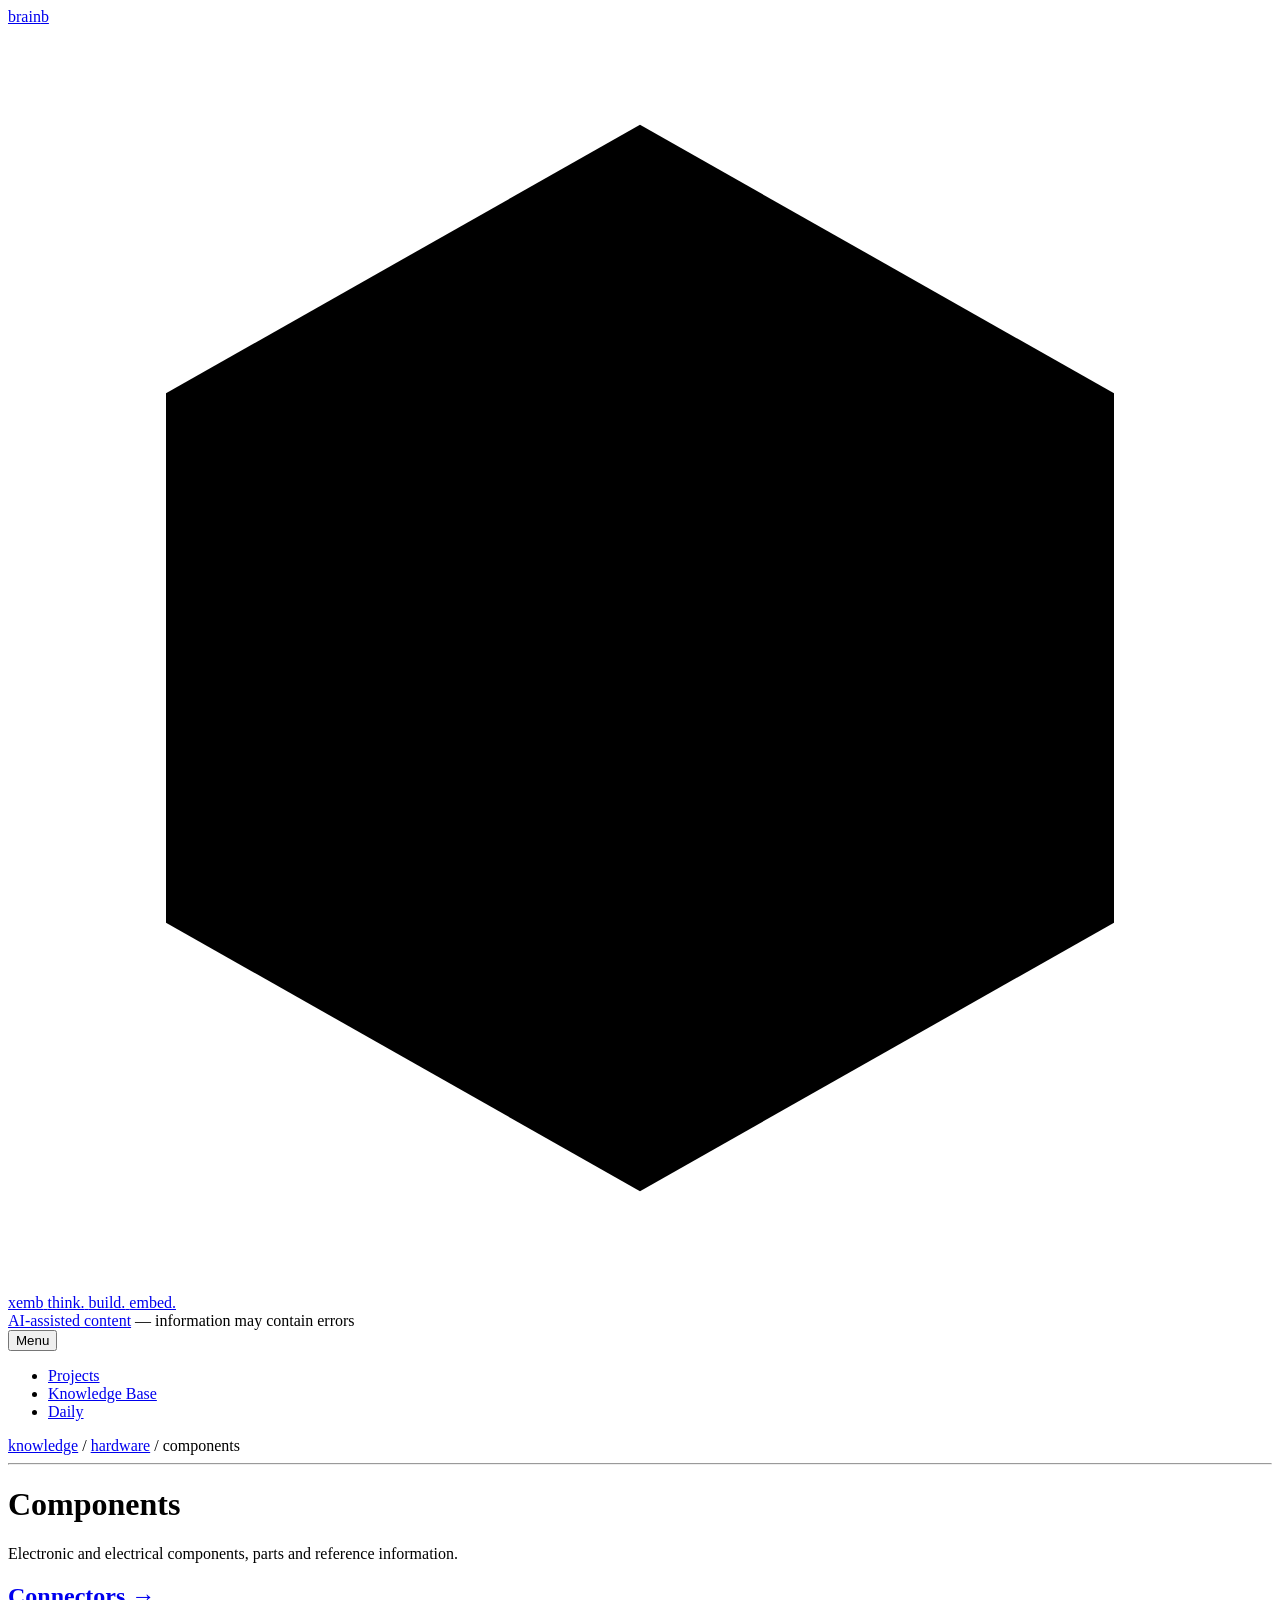
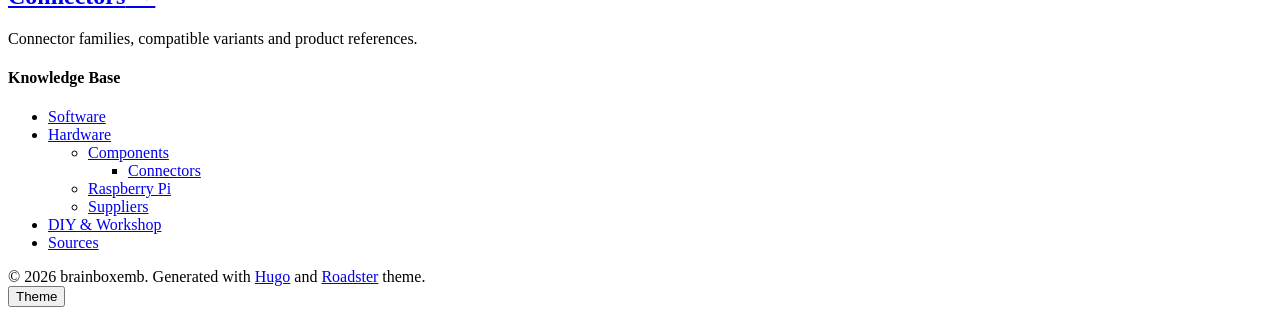
==== knowledge/hardware/components/index.html @ 5c644082 "deploy: brainboxemb/site.notes2-src.PRV@27dddedc97520320714e5d5bba811ba046054ae1" ====
<!doctype html><html class=no-js lang=en><head><meta charset=UTF-8><meta name=viewport content="width=device-width,initial-scale=1"><title>Components - brainboxemb</title><script>(function(e,t){e[t]=e[t].replace("no-js","js")})(document.documentElement,"className")</script><script>(function(e,t){var n,s="roadster-theme";try{n=e.localStorage.getItem(s)}catch{}n!=="dark"&&n!=="light"&&(n=e.matchMedia&&e.matchMedia("(prefers-color-scheme: dark)").matches?"dark":"light"),t.documentElement.setAttribute("data-theme",n)})(window,document)</script><meta name=description content><link rel=alternate type=application/rss+xml href=/notes/knowledge/hardware/components/index.xml title=brainboxemb><link rel="shortcut icon" href=/notes/favicon.ico><link rel=preconnect href=https://fonts.gstatic.com crossorigin><link rel=dns-prefetch href=//fonts.googleapis.com><link rel=dns-prefetch href=//fonts.gstatic.com><link rel=stylesheet href="https://fonts.googleapis.com/css?family=Open+Sans:400,400i,700"><link rel=stylesheet href=/notes/css/style.css><link rel=stylesheet href=/notes/css/v2-styles.css><link rel=stylesheet href=/notes/css/projects.css><link rel=stylesheet href=/notes/css/home-projects.css><link rel=stylesheet href=/notes/css/daily.css><link rel=stylesheet href=/notes/css/branding.css><link rel=icon type=image/svg+xml href=/notes/favicon.svg></head><body class=body><div class="container container--outer"><header class=header><div class="container header__container"><div class=header__top><div class=logo><a class="logo__link brainbox-logo" href=/notes/ rel=home aria-label="brainboxemb home"><span class="logo__title brainbox-logo__wordmark" aria-hidden=true><span class=brainbox-logo__brain>brain</span><span class=brainbox-logo__b>b</span><span class=brainbox-logo__cube>
<svg viewBox="0 0 32 32" role="img" aria-hidden="true"><path d="M16 2.5 28 9.3v13.4L16 29.5 4 22.7V9.3L16 2.5z"/><path d="M4.7 9.7 16 16.1l11.3-6.4M16 16.1v12.3"/></svg>
</span><span class=brainbox-logo__xemb>xemb</span>
</span><span class="logo__tagline brainbox-logo__tagline"><span class=brainbox-logo__think>think.</span>
<span class=brainbox-logo__build>build.</span>
<span class=brainbox-logo__embed>embed.</span></span></a></div><div class=header-ai-notice><a href=/notes/ai-assisted-content/>AI-assisted content</a>
<span class=header-ai-notice__text>— information may contain errors</span></div></div><nav class=menu><button class=menu__btn aria-haspopup=true aria-expanded=false tabindex=0>
<span class=menu__btn-title tabindex=-1>Menu</span></button><ul class=menu__list><li class=menu__item><a class=menu__link href=/notes/projects/><span class=menu__text>Projects</span></a></li><li class=menu__item><a class=menu__link href=/notes/knowledge/><span class=menu__text>Knowledge Base</span></a></li><li class=menu__item><a class=menu__link href=/notes/daily/><span class=menu__text>Daily</span></a></li></ul></nav></div></header><div class="wrapper flex"><div class=primary><main class="main list" role=main><div class=project-breadcrumb-wrap><nav class=project-breadcrumb aria-label=Breadcrumb><a href=/notes/knowledge/>knowledge</a><span class=project-breadcrumb__separator aria-hidden=true>&nbsp;/&nbsp;</span><a href=/notes/knowledge/hardware/>hardware</a><span class=project-breadcrumb__separator aria-hidden=true>&nbsp;/&nbsp;</span><span class=project-breadcrumb__current aria-current=page>components</span></nav><hr class=project-breadcrumb__rule></div><header class=main__header><h1 class=main__title>Components</h1></header><div class="content main__content clearfix"><p>Electronic and electrical components, parts and reference information.</p></div><article class="list__item post project-child-summary"><header class=list__header><h2 class="list__title post__title project-child-summary__title"><a href=/notes/knowledge/hardware/components/connectors/ rel=bookmark>Connectors<span class=project-child-summary__arrow aria-hidden=true> →</span></a></h2></header><div class="content list__excerpt post__content project-child-summary__excerpt clearfix"><p>Connector families, compatible variants and product references.</p></div></article></main></div><aside class="sidebar sidebar--left project-local-sidebar"><div class=widget><h4 class=widget__title>Knowledge Base</h4><ul class=project-local-nav__list><li class=project-local-nav__item><a href=/notes/knowledge/software/>Software</a></li><li class=project-local-nav__item><a href=/notes/knowledge/hardware/>Hardware</a><ul class="project-local-nav__list project-local-nav__list--nested"><li class="project-local-nav__item project-local-nav__item--current"><a href=/notes/knowledge/hardware/components/>Components</a><ul class="project-local-nav__list project-local-nav__list--nested"><li class=project-local-nav__item><a href=/notes/knowledge/hardware/components/connectors/>Connectors</a></li></ul></li><li class=project-local-nav__item><a href=/notes/knowledge/hardware/raspberry-pi/>Raspberry Pi</a></li><li class=project-local-nav__item><a href=/notes/knowledge/hardware/suppliers/>Suppliers</a></li></ul></li><li class=project-local-nav__item><a href=/notes/knowledge/diy-workshop/>DIY & Workshop</a></li><li class=project-local-nav__item><a href=/notes/knowledge/sources/>Sources</a></li></ul></div></aside></div><footer class=footer><div class="container footer__container flex"><div class=footer__copyright>&copy; 2026 brainboxemb.
<span class=footer__copyright-credits>Generated with <a href=https://gohugo.io/ rel="nofollow noopener" target=_blank>Hugo</a> and <a href=https://github.com/mansoorbarri/roadster/ rel="nofollow noopener" target=_blank>Roadster</a> theme.</span></div></div></footer></div><button class=theme-toggle type=button aria-label="Switch to dark theme" title="Switch to dark theme">
<span class=theme-toggle__label>Theme</span>
</button>
<script async defer src=/notes/js/menu.js></script></body></html>
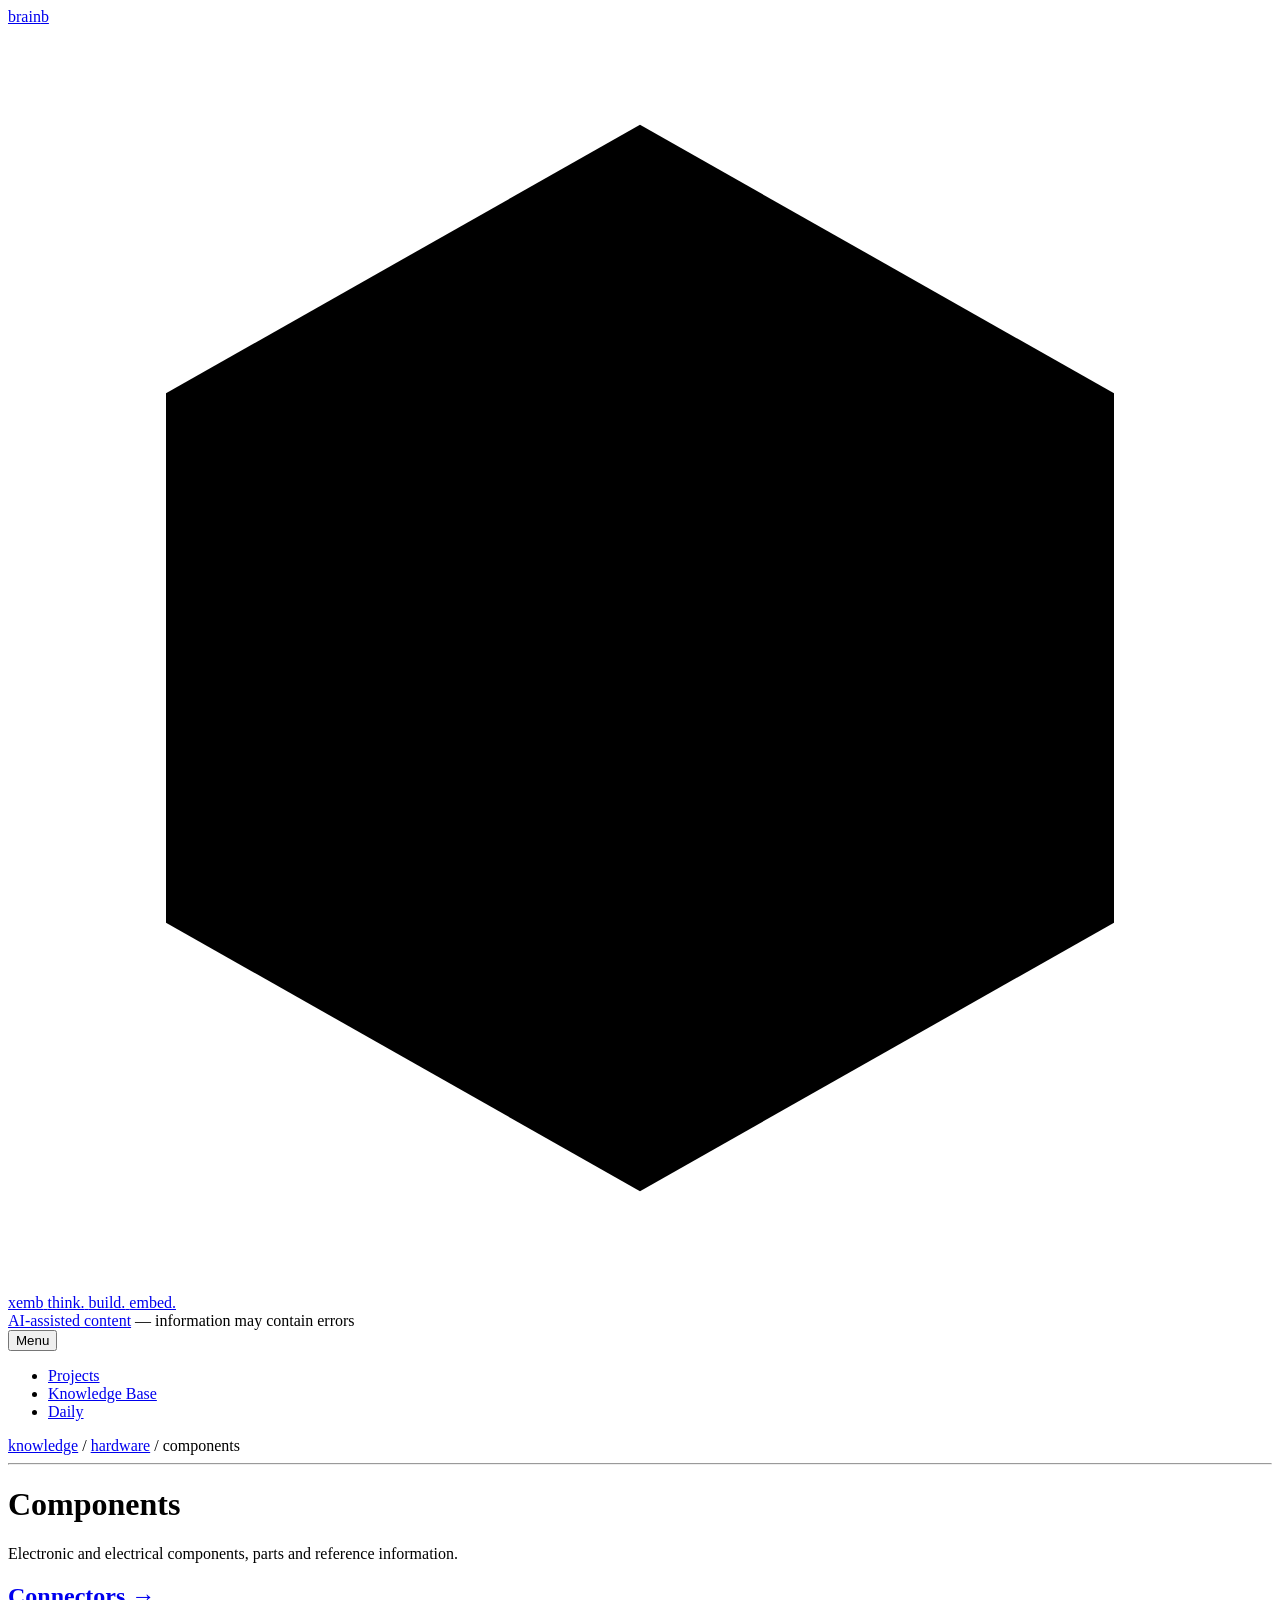
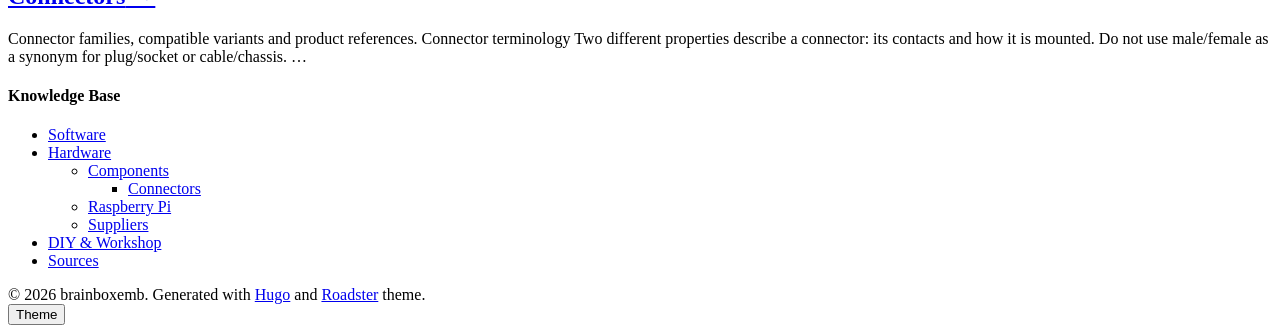
==== commit 0a77f330: "deploy: brainboxemb/site.notes2-src.PRV@fc97106271a4d5960be83300f0c04609ef160a40" ====
--- a/knowledge/hardware/components/index.html
+++ b/knowledge/hardware/components/index.html
@@ -5,7 +5,8 @@
 <span class=brainbox-logo__build>build.</span>
 <span class=brainbox-logo__embed>embed.</span></span></a></div><div class=header-ai-notice><a href=/notes/ai-assisted-content/>AI-assisted content</a>
 <span class=header-ai-notice__text>— information may contain errors</span></div></div><nav class=menu><button class=menu__btn aria-haspopup=true aria-expanded=false tabindex=0>
-<span class=menu__btn-title tabindex=-1>Menu</span></button><ul class=menu__list><li class=menu__item><a class=menu__link href=/notes/projects/><span class=menu__text>Projects</span></a></li><li class=menu__item><a class=menu__link href=/notes/knowledge/><span class=menu__text>Knowledge Base</span></a></li><li class=menu__item><a class=menu__link href=/notes/daily/><span class=menu__text>Daily</span></a></li></ul></nav></div></header><div class="wrapper flex"><div class=primary><main class="main list" role=main><div class=project-breadcrumb-wrap><nav class=project-breadcrumb aria-label=Breadcrumb><a href=/notes/knowledge/>knowledge</a><span class=project-breadcrumb__separator aria-hidden=true>&nbsp;/&nbsp;</span><a href=/notes/knowledge/hardware/>hardware</a><span class=project-breadcrumb__separator aria-hidden=true>&nbsp;/&nbsp;</span><span class=project-breadcrumb__current aria-current=page>components</span></nav><hr class=project-breadcrumb__rule></div><header class=main__header><h1 class=main__title>Components</h1></header><div class="content main__content clearfix"><p>Electronic and electrical components, parts and reference information.</p></div><article class="list__item post project-child-summary"><header class=list__header><h2 class="list__title post__title project-child-summary__title"><a href=/notes/knowledge/hardware/components/connectors/ rel=bookmark>Connectors<span class=project-child-summary__arrow aria-hidden=true> →</span></a></h2></header><div class="content list__excerpt post__content project-child-summary__excerpt clearfix"><p>Connector families, compatible variants and product references.</p></div></article></main></div><aside class="sidebar sidebar--left project-local-sidebar"><div class=widget><h4 class=widget__title>Knowledge Base</h4><ul class=project-local-nav__list><li class=project-local-nav__item><a href=/notes/knowledge/software/>Software</a></li><li class=project-local-nav__item><a href=/notes/knowledge/hardware/>Hardware</a><ul class="project-local-nav__list project-local-nav__list--nested"><li class="project-local-nav__item project-local-nav__item--current"><a href=/notes/knowledge/hardware/components/>Components</a><ul class="project-local-nav__list project-local-nav__list--nested"><li class=project-local-nav__item><a href=/notes/knowledge/hardware/components/connectors/>Connectors</a></li></ul></li><li class=project-local-nav__item><a href=/notes/knowledge/hardware/raspberry-pi/>Raspberry Pi</a></li><li class=project-local-nav__item><a href=/notes/knowledge/hardware/suppliers/>Suppliers</a></li></ul></li><li class=project-local-nav__item><a href=/notes/knowledge/diy-workshop/>DIY & Workshop</a></li><li class=project-local-nav__item><a href=/notes/knowledge/sources/>Sources</a></li></ul></div></aside></div><footer class=footer><div class="container footer__container flex"><div class=footer__copyright>&copy; 2026 brainboxemb.
+<span class=menu__btn-title tabindex=-1>Menu</span></button><ul class=menu__list><li class=menu__item><a class=menu__link href=/notes/projects/><span class=menu__text>Projects</span></a></li><li class=menu__item><a class=menu__link href=/notes/knowledge/><span class=menu__text>Knowledge Base</span></a></li><li class=menu__item><a class=menu__link href=/notes/daily/><span class=menu__text>Daily</span></a></li></ul></nav></div></header><div class="wrapper flex"><div class=primary><main class="main list" role=main><div class=project-breadcrumb-wrap><nav class=project-breadcrumb aria-label=Breadcrumb><a href=/notes/knowledge/>knowledge</a><span class=project-breadcrumb__separator aria-hidden=true>&nbsp;/&nbsp;</span><a href=/notes/knowledge/hardware/>hardware</a><span class=project-breadcrumb__separator aria-hidden=true>&nbsp;/&nbsp;</span><span class=project-breadcrumb__current aria-current=page>components</span></nav><hr class=project-breadcrumb__rule></div><header class=main__header><h1 class=main__title>Components</h1></header><div class="content main__content clearfix"><p>Electronic and electrical components, parts and reference information.</p></div><article class="list__item post project-child-summary"><header class=list__header><h2 class="list__title post__title project-child-summary__title"><a href=/notes/knowledge/hardware/components/connectors/ rel=bookmark>Connectors<span class=project-child-summary__arrow aria-hidden=true> →</span></a></h2></header><div class="content list__excerpt post__content project-child-summary__excerpt clearfix"><p>Connector families, compatible variants and product references.
+Connector terminology Two different properties describe a connector: its contacts and how it is mounted. Do not use male/female as a synonym for plug/socket or cable/chassis. …</p></div></article></main></div><aside class="sidebar sidebar--left project-local-sidebar"><div class=widget><h4 class=widget__title>Knowledge Base</h4><ul class=project-local-nav__list><li class=project-local-nav__item><a href=/notes/knowledge/software/>Software</a></li><li class=project-local-nav__item><a href=/notes/knowledge/hardware/>Hardware</a><ul class="project-local-nav__list project-local-nav__list--nested"><li class="project-local-nav__item project-local-nav__item--current"><a href=/notes/knowledge/hardware/components/>Components</a><ul class="project-local-nav__list project-local-nav__list--nested"><li class=project-local-nav__item><a href=/notes/knowledge/hardware/components/connectors/>Connectors</a></li></ul></li><li class=project-local-nav__item><a href=/notes/knowledge/hardware/raspberry-pi/>Raspberry Pi</a></li><li class=project-local-nav__item><a href=/notes/knowledge/hardware/suppliers/>Suppliers</a></li></ul></li><li class=project-local-nav__item><a href=/notes/knowledge/diy-workshop/>DIY & Workshop</a></li><li class=project-local-nav__item><a href=/notes/knowledge/sources/>Sources</a></li></ul></div></aside></div><footer class=footer><div class="container footer__container flex"><div class=footer__copyright>&copy; 2026 brainboxemb.
 <span class=footer__copyright-credits>Generated with <a href=https://gohugo.io/ rel="nofollow noopener" target=_blank>Hugo</a> and <a href=https://github.com/mansoorbarri/roadster/ rel="nofollow noopener" target=_blank>Roadster</a> theme.</span></div></div></footer></div><button class=theme-toggle type=button aria-label="Switch to dark theme" title="Switch to dark theme">
 <span class=theme-toggle__label>Theme</span>
 </button>
